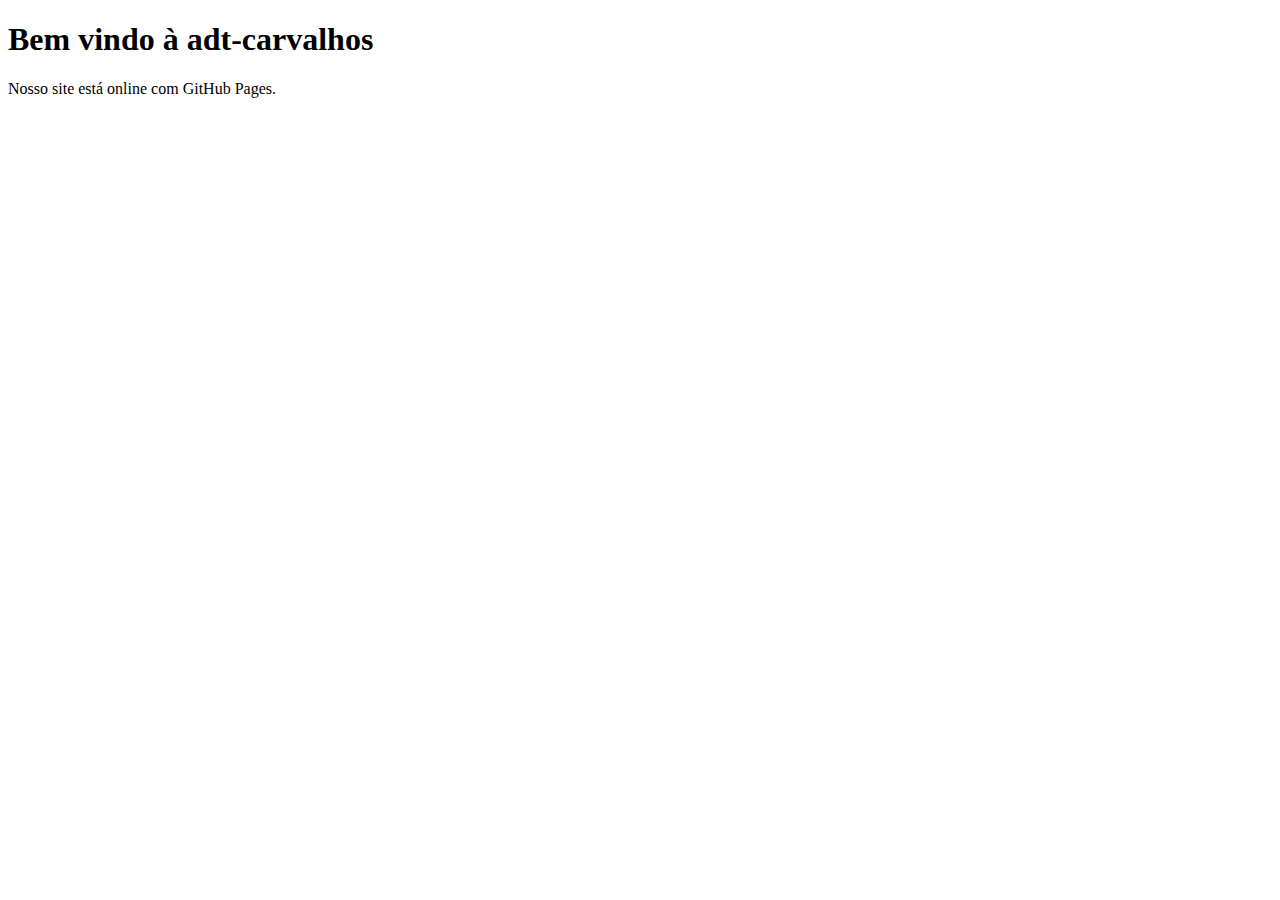
==== index.html @ ec872d53 "Create index.html" ====
<!DOCTYPE HTML>
<html lang="pt-br">
<head>
  <meta charset="UTF-8">
  <title>adt-carvalhos</title>
</head>
<body>
  <h1>Bem vindo à adt-carvalhos</h1>
  <p>Nosso site está online com GitHub Pages.</p>
</body>
</html>
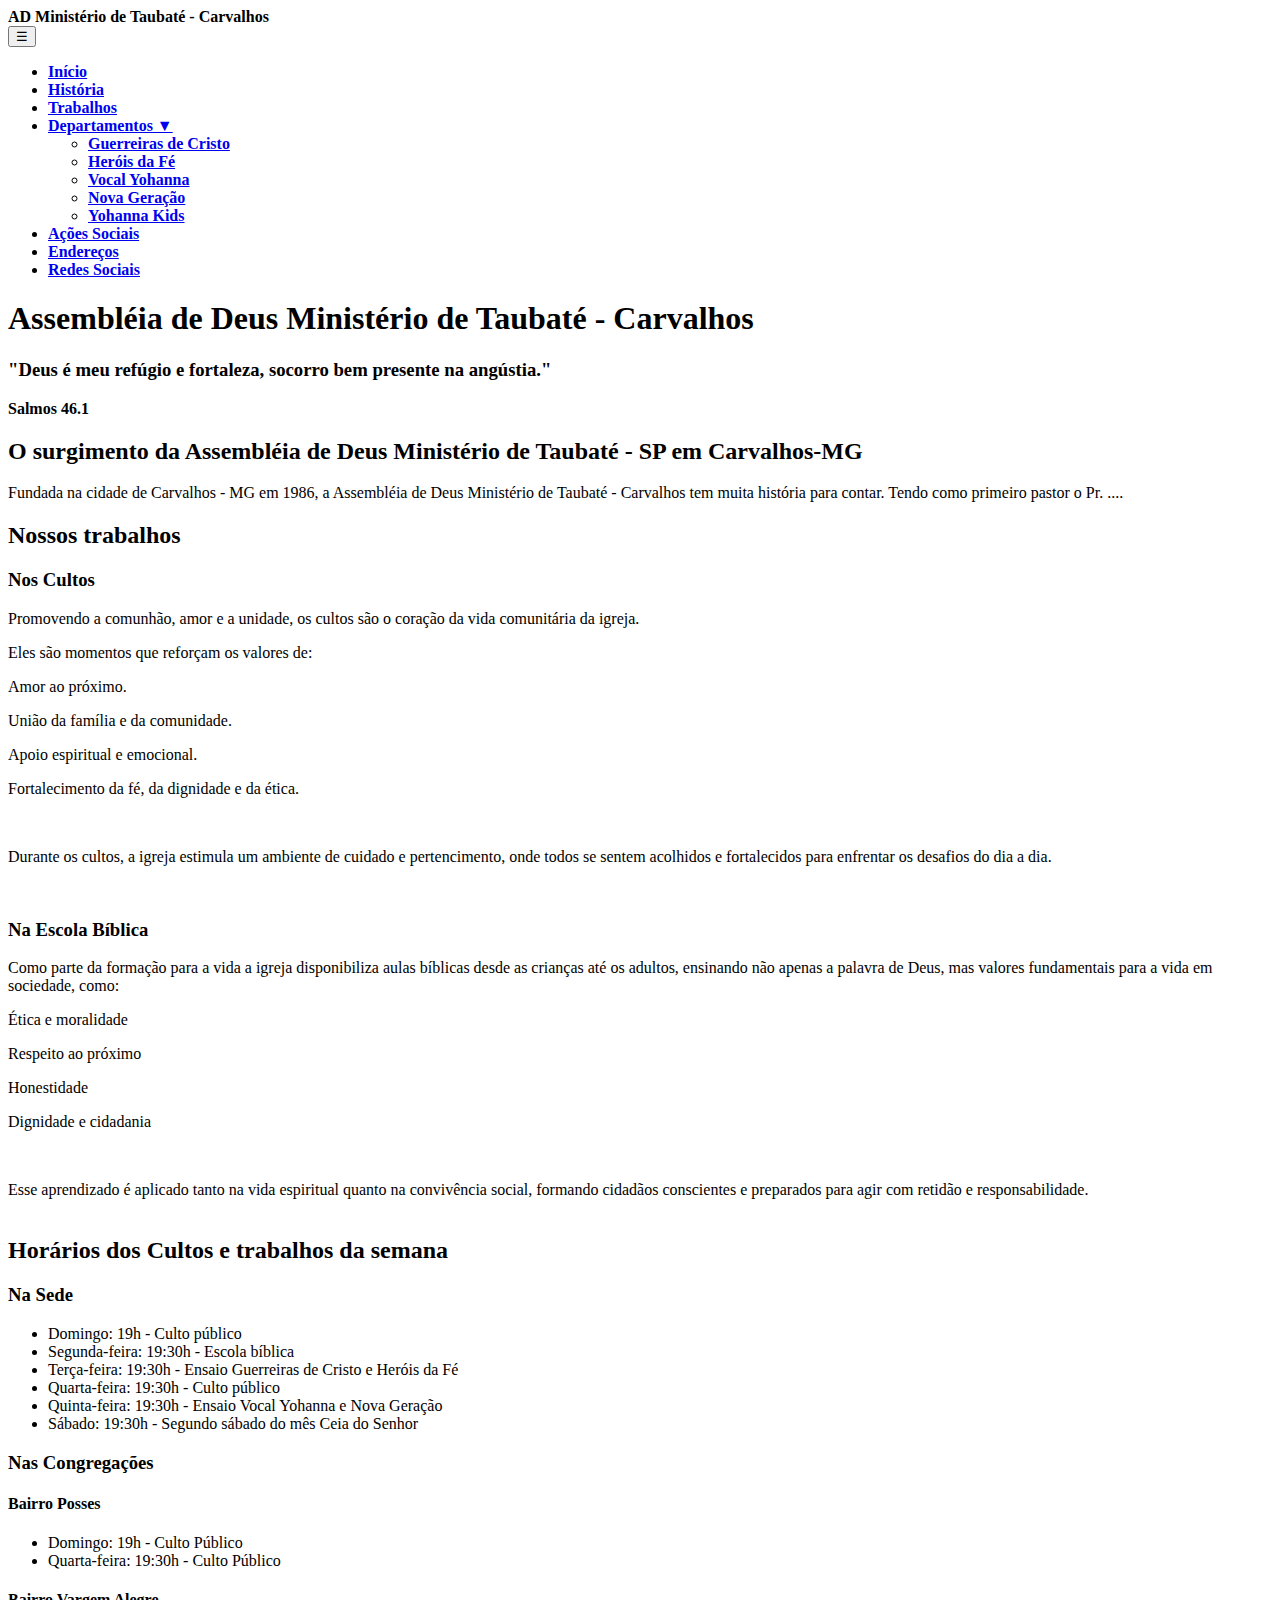
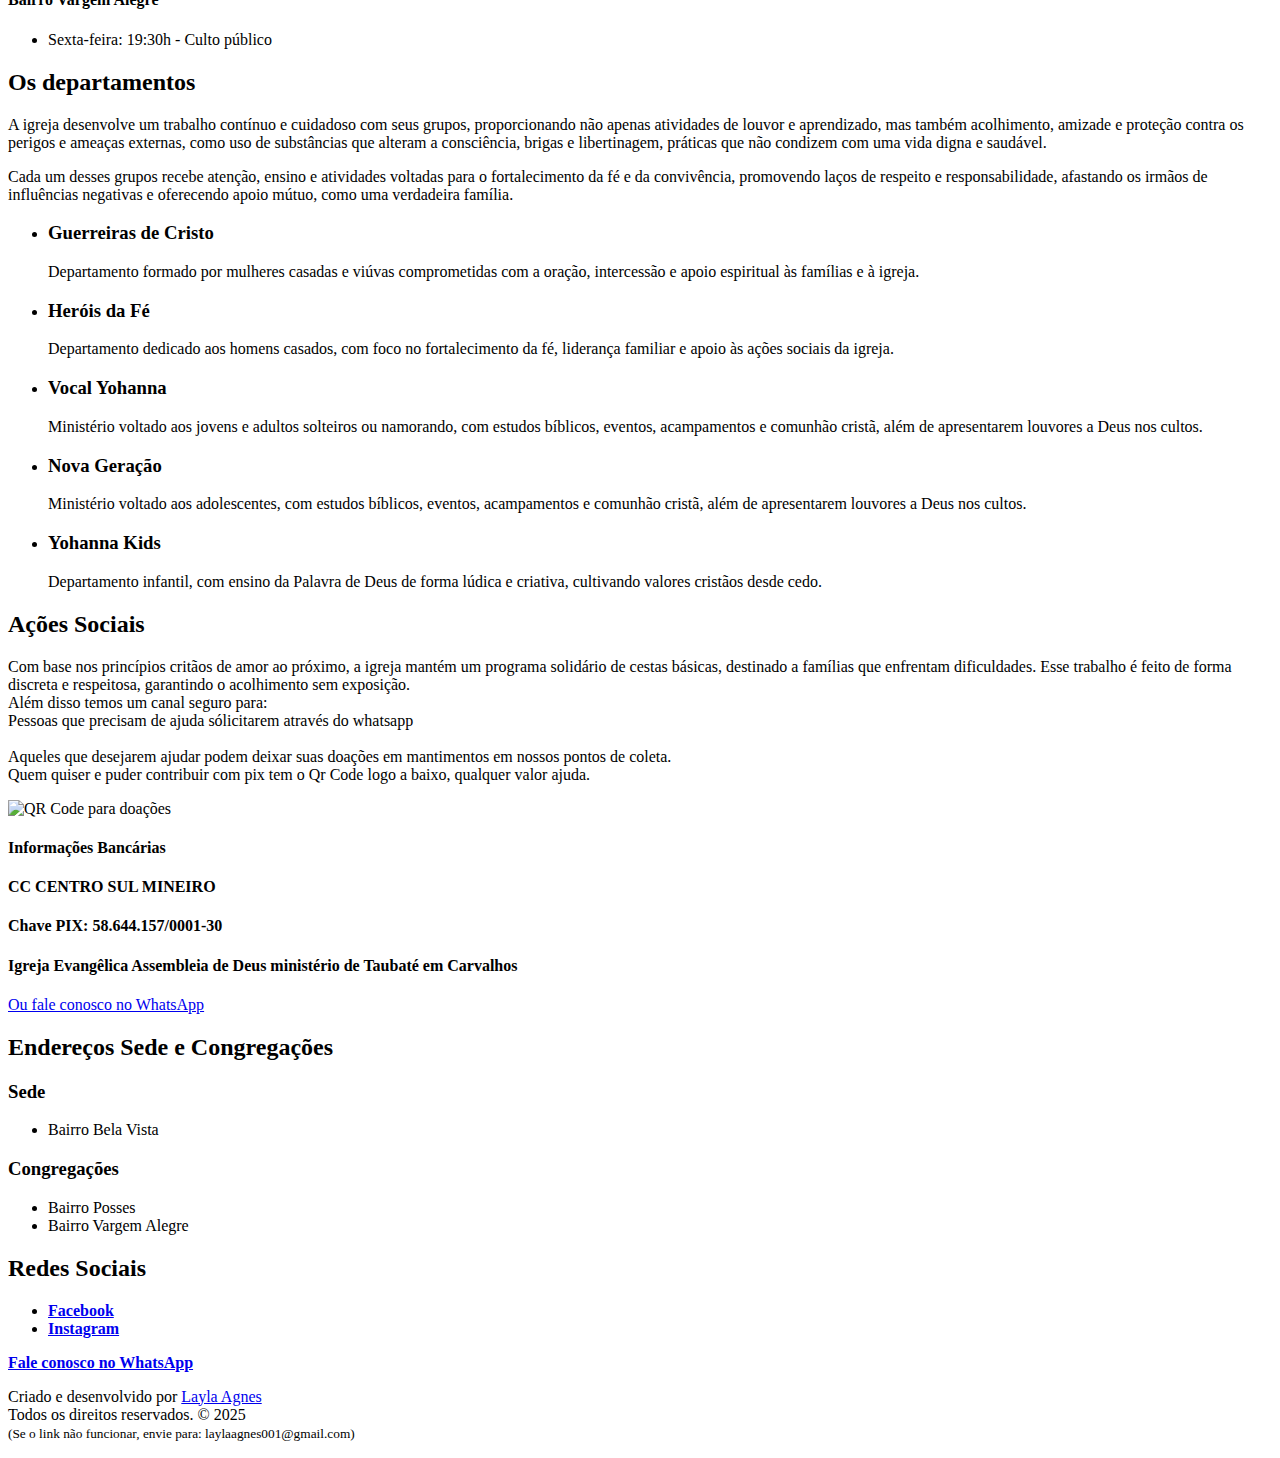
==== commit 1d61cc26: "Update and rename PEX/landpage.html to index.html" ====
--- a/index.html
+++ b/index.html
@@ -1,11 +1,202 @@
-<!DOCTYPE HTML>
-<html lang="pt-br">
-<head>
-  <meta charset="UTF-8">
-  <title>adt-carvalhos</title>
-</head>
-<body>
-  <h1>Bem vindo à adt-carvalhos</h1>
-  <p>Nosso site está online com GitHub Pages.</p>
-</body>
-</html>
+<!DOCTYPE html>
+<html lang="pt-br">
+<head>
+    <meta charset="UTF-8">
+    <meta name="viewport" content="width=device-width, initial-scale=1.0">
+    <title>AD Ministério Taubaté - Carvalhos</title>
+    <link rel="stylesheet" href="style.css"/>
+</head>
+<body>
+    <nav>
+        <div class="logo"><strong>AD Ministério de Taubaté - Carvalhos</strong></div>
+        <button class="menu-toggle" aria-expanded="false" aria-controls="menu">☰</button>
+
+
+        <ul id="menu">
+            <li><strong><a href="#inicio">Início</a></strong></li>
+            <li><strong><a href="#historia">História</a></strong></li>
+            <li><strong><a href="#trabalhos">Trabalhos</a></strong></li>
+            <li class="dropdown">
+                <strong><a href="#departamentos">Departamentos ▼</a></strong>
+                <ul class="submenu">
+                    <li><strong><a href="#guerreiras-de-cristo">Guerreiras de Cristo</a></strong></li>
+                    <li><strong><a href="#herois-da-fe">Heróis da Fé</a></strong></li>
+                    <li><strong><a href="#vocal-yohanna">Vocal Yohanna</a></strong></li>
+                    <li><strong><a href="#nova-geracao">Nova Geração</a></strong></li>
+                    <li><strong><a href="#yohanna-kids">Yohanna Kids</a></strong></li>
+                </ul>
+            </li>
+            <li><strong><a href="#acoes-sociais">Ações Sociais</a></strong></li>
+            <li><strong><a href="#enderecos">Endereços</a></strong></li>
+            <li><strong><a href="#redes-sociais">Redes Sociais</a></strong></li>
+        </ul>
+    </nav>
+
+    <div class="hero" id="inicio">
+        <div class="overlay">
+            <h1>Assembléia de Deus Ministério de Taubaté - Carvalhos</h1>
+            <h3>"Deus é meu refúgio e fortaleza, socorro bem presente na angústia."</h3>
+            <p><strong>Salmos 46.1</strong></p>
+        </div>
+    </div>
+
+    <section id="historia">
+        <h2>O surgimento da Assembléia de Deus Ministério de Taubaté - SP em Carvalhos-MG</h2>
+        <p>Fundada na cidade de Carvalhos - MG em 1986, a Assembléia de Deus Ministério de Taubaté - Carvalhos tem muita história para contar. Tendo como primeiro pastor o Pr. ....</p>
+    </section>
+
+    <section id="trabalhos">
+        <h2>Nossos trabalhos</h2>
+        <h3><strong>Nos Cultos</strong></h3>
+        <p>Promovendo a comunhão, amor e a unidade, os cultos são o coração da vida comunitária da igreja.</p>
+        <p>Eles são momentos que reforçam os valores de:</p>
+        <p>Amor ao próximo.</p>
+        <p>União da família e da comunidade.</p>
+        <p>Apoio espiritual e emocional.</p>
+        <p>Fortalecimento da fé, da dignidade e da ética.</p>
+        <br>
+        <p>Durante os cultos, a igreja estimula um ambiente de cuidado e pertencimento, onde todos se sentem acolhidos e fortalecidos para enfrentar os desafios do dia a dia.</p>
+        <br>
+
+        <h3><strong>Na Escola Bíblica</strong></h3>
+        <p>Como parte da formação para a vida a igreja disponibiliza aulas bíblicas desde as crianças até os adultos, ensinando não apenas a palavra de Deus, mas valores fundamentais para a vida em sociedade, como:</p>
+        <p>Ética e moralidade</p>
+        <p>Respeito ao próximo</p>
+        <p>Honestidade</p>
+        <p>Dignidade e cidadania</p>
+        </br>
+        <p>Esse aprendizado é aplicado tanto na vida espiritual quanto na convivência social, formando cidadãos conscientes e preparados para agir com retidão e responsabilidade.</br></br></p>
+
+        <h2>Horários dos Cultos e trabalhos da semana</h2>
+        <h3><strong>Na Sede</strong></h3>
+        <ul>
+            <li>Domingo: 19h - Culto público</li>
+            <li>Segunda-feira: 19:30h - Escola bíblica</li>
+            <li>Terça-feira: 19:30h - Ensaio Guerreiras de Cristo e Heróis da Fé</li>
+            <li>Quarta-feira: 19:30h - Culto público</li>
+            <li>Quinta-feira: 19:30h - Ensaio Vocal Yohanna e Nova Geração</li>
+            <li>Sábado: 19:30h - Segundo sábado do mês Ceia do Senhor</li>
+        </ul>
+
+        <h3><strong>Nas Congregações</strong></h3>
+        <h4>Bairro Posses</h4>
+        <ul>
+            <li>Domingo: 19h - Culto Público</li>
+            <li>Quarta-feira: 19:30h - Culto Público</li>
+        </ul>
+        <h4>Bairro Vargem Alegre</h4>
+        <ul>
+            <li>Sexta-feira: 19:30h - Culto público</li>
+        </ul>
+    </section>
+
+    <section id="departamentos">
+        <h2>Os departamentos</h2>
+        <p>A igreja desenvolve um trabalho contínuo e cuidadoso com seus grupos, proporcionando não apenas atividades de louvor e aprendizado, mas também acolhimento, amizade e proteção contra os perigos e ameaças externas, como uso de substâncias que alteram a consciência, brigas e libertinagem, práticas que não condizem com uma vida digna e saudável.</p>
+        <p>Cada um desses grupos recebe atenção, ensino e atividades voltadas para o fortalecimento da fé e da convivência, promovendo laços de respeito e responsabilidade, afastando os irmãos de influências negativas e oferecendo apoio mútuo, como uma verdadeira família.</p>
+        <ul>
+            <li id="guerreiras-de-cristo">
+                <h3>Guerreiras de Cristo</h3>
+                <p>Departamento formado por mulheres casadas e viúvas comprometidas com a oração, intercessão e apoio espiritual às famílias e à igreja.</p>
+            </li>
+            <li id="herois-da-fe">
+                <h3>Heróis da Fé</h3>
+                <p>Departamento dedicado aos homens casados, com foco no fortalecimento da fé, liderança familiar e apoio às ações sociais da igreja.</p>
+            </li>
+            <li id="vocal-yohanna">
+                <h3>Vocal Yohanna</h3>
+                <p>Ministério voltado aos jovens e adultos solteiros ou namorando, com estudos bíblicos, eventos, acampamentos e comunhão cristã, além de apresentarem louvores a Deus nos cultos.</p>
+            </li>
+            <li id="nova-geracao">
+                <h3>Nova Geração</h3>
+                <p>Ministério voltado aos adolescentes, com estudos bíblicos, eventos, acampamentos e comunhão cristã, além de apresentarem louvores a Deus nos cultos.</p>
+            </li>
+            <li id="yohanna-kids">
+                <h3>Yohanna Kids</h3>
+                <p>Departamento infantil, com ensino da Palavra de Deus de forma lúdica e criativa, cultivando valores cristãos desde cedo.</p>
+            </li>
+        </ul>
+    </section>
+
+    <section id="acoes-sociais">
+        <div class="acoes-content">
+          <!-- 1. Texto -->
+          <div class="acoes-text">
+            <h2>Ações Sociais</h2>
+            <p>
+              Com base nos princípios critãos de amor ao próximo, a igreja mantém um programa solidário de cestas básicas, destinado a famílias que enfrentam dificuldades. Esse trabalho é feito de forma discreta e respeitosa, garantindo o acolhimento sem exposição.
+            </br>Além disso temos um canal seguro para: 
+            </br> Pessoas que precisam de ajuda sólicitarem através do whatsapp</br>
+            </br> Aqueles que desejarem ajudar podem deixar suas doações em mantimentos em nossos pontos de coleta.
+            </br> Quem quiser e puder contribuir com pix tem o Qr Code logo a baixo, qualquer valor ajuda.
+            </p>
+          </div>
+      
+          <!-- 2. QR Code -->
+          <div class="acoes-qrcode">
+            <img src="acoes-sociais.jpg" alt="QR Code para doações" class="qr-img">
+          </div>
+      
+          <!-- 3. Informações bancárias -->
+          <div class="acoes-bancarias">
+            <h4><strong>Informações Bancárias</strong></h4>
+                <h4>CC CENTRO SUL MINEIRO</h4>
+                <h4>Chave PIX: 58.644.157/0001-30</h4>
+                <h4>Igreja Evangêlica Assembleia de Deus ministério de Taubaté em Carvalhos</h4>
+          </div>
+           <!-- 4. Botão WhatsApp -->
+           <div class="acoes-whatsapp">
+            <a href="https://wa.me/5531999999999" target="_blank" class="whatsapp-btn">
+              Ou fale conosco no WhatsApp
+            </a>
+          </div>
+        </div>
+      </section>
+      
+      
+      
+
+    <section id="enderecos">
+        <h2>Endereços Sede e Congregações</h2>
+        <h3><strong>Sede</strong></h3>
+        <ul>
+            <li>Bairro Bela Vista</li>
+        </ul>
+        <h3><strong>Congregações</strong></h3>
+        <ul>
+            <li>Bairro Posses</li>
+            <li>Bairro Vargem Alegre</li>
+        </ul>
+    </section>
+
+    <section id="redes-sociais">
+        <h2>Redes Sociais</h2>
+        <ul class="redes">
+            <li><a href="https://www.facebook.com/profile.php?id=100076797251448" target="_blank"><strong>Facebook</strong></a></li>
+            <li><a href="https://www.instagram.com/adtcarvalhosmg/" target="_blank"><strong>Instagram</strong></a></li>
+        </ul>
+    </section>
+
+    <a class="whatsapp" href="https://wa.me/5531999999999" target="_blank"><strong>Fale conosco no WhatsApp</strong></a>
+
+    <footer class="rodape">
+        <div class="rodape-grid">
+          <div>
+            <p>
+              Criado e desenvolvido por 
+              <a href="mailto:laylaagnes001@gmail.com">Layla Agnes</a> </br>Todos os direitos reservados. © 2025
+              <br>
+              <small class="aviso-email">(Se o link não funcionar, envie para: laylaagnes001@gmail.com)</small>
+             
+            </p>
+          </div>
+        </div>
+      </footer>
+      
+    
+    
+
+    <script src="menu-responsivo.js"></script>
+
+</body>
+</html>
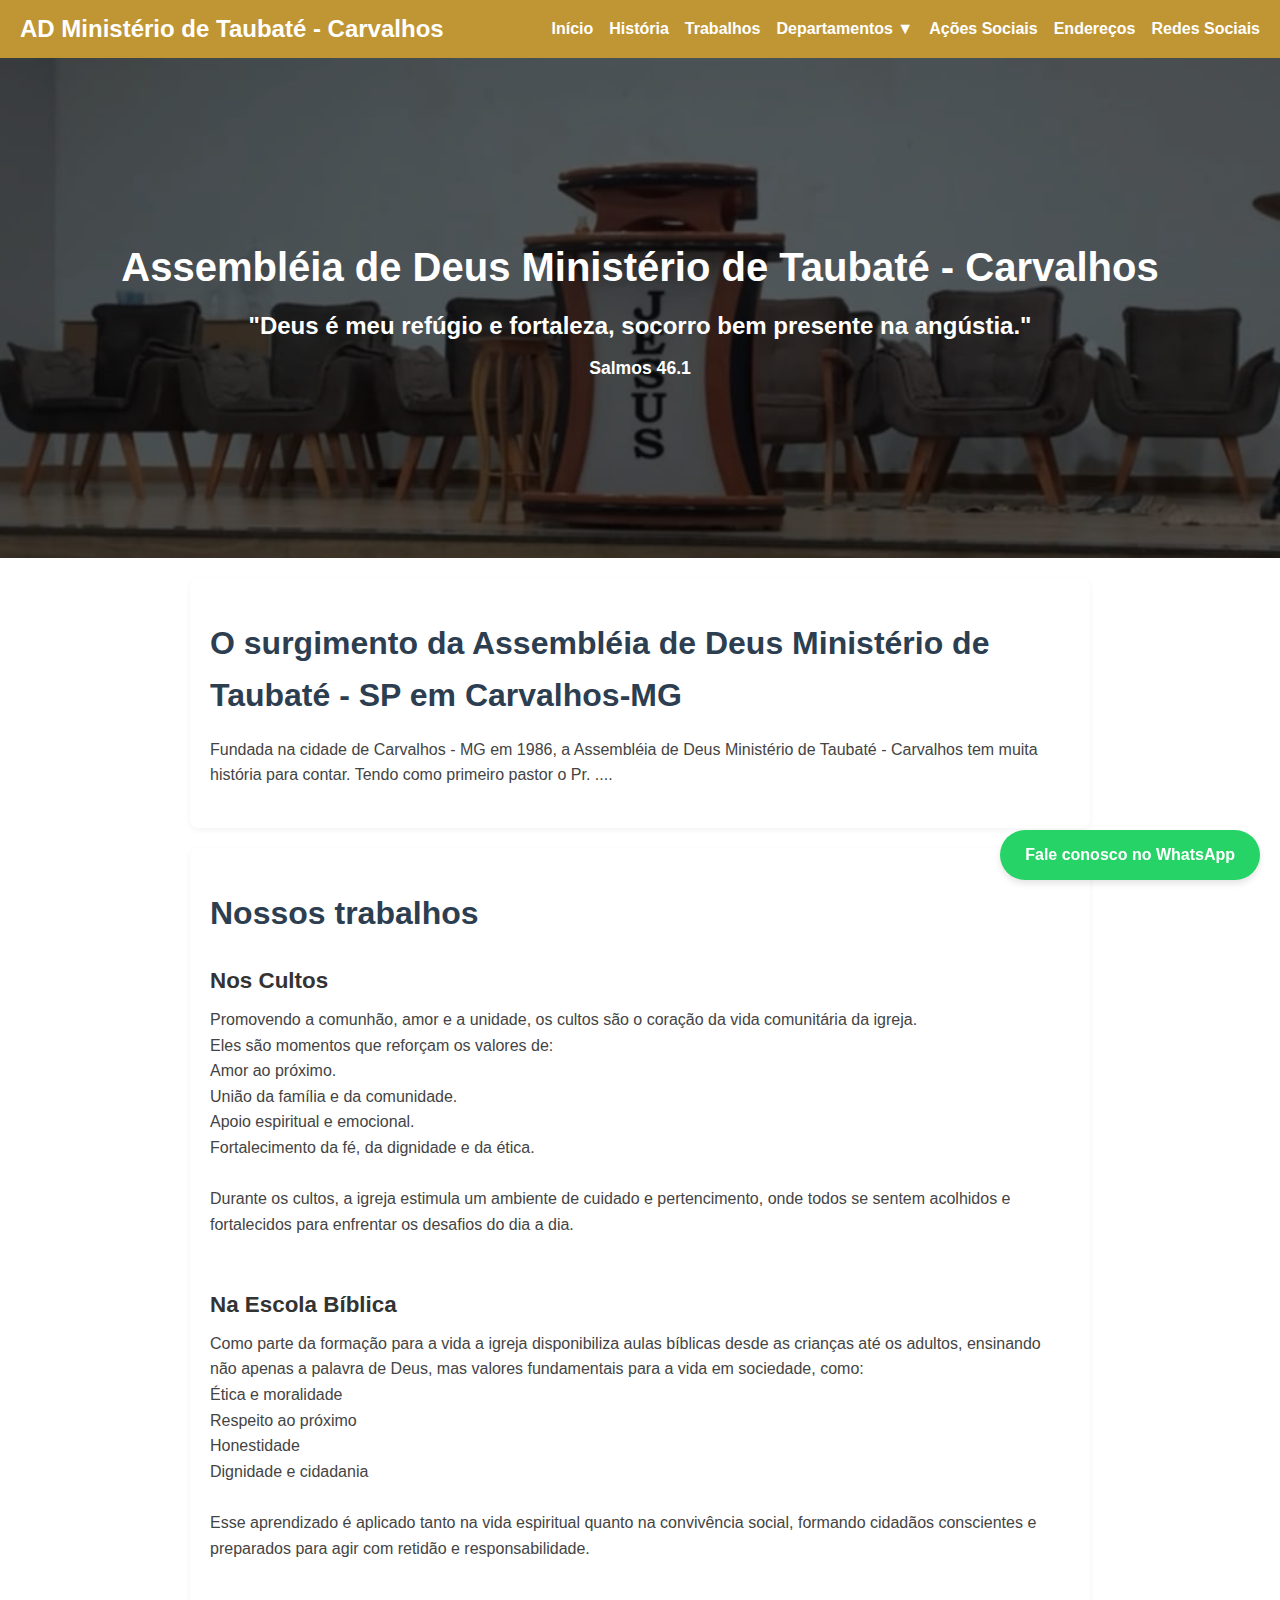
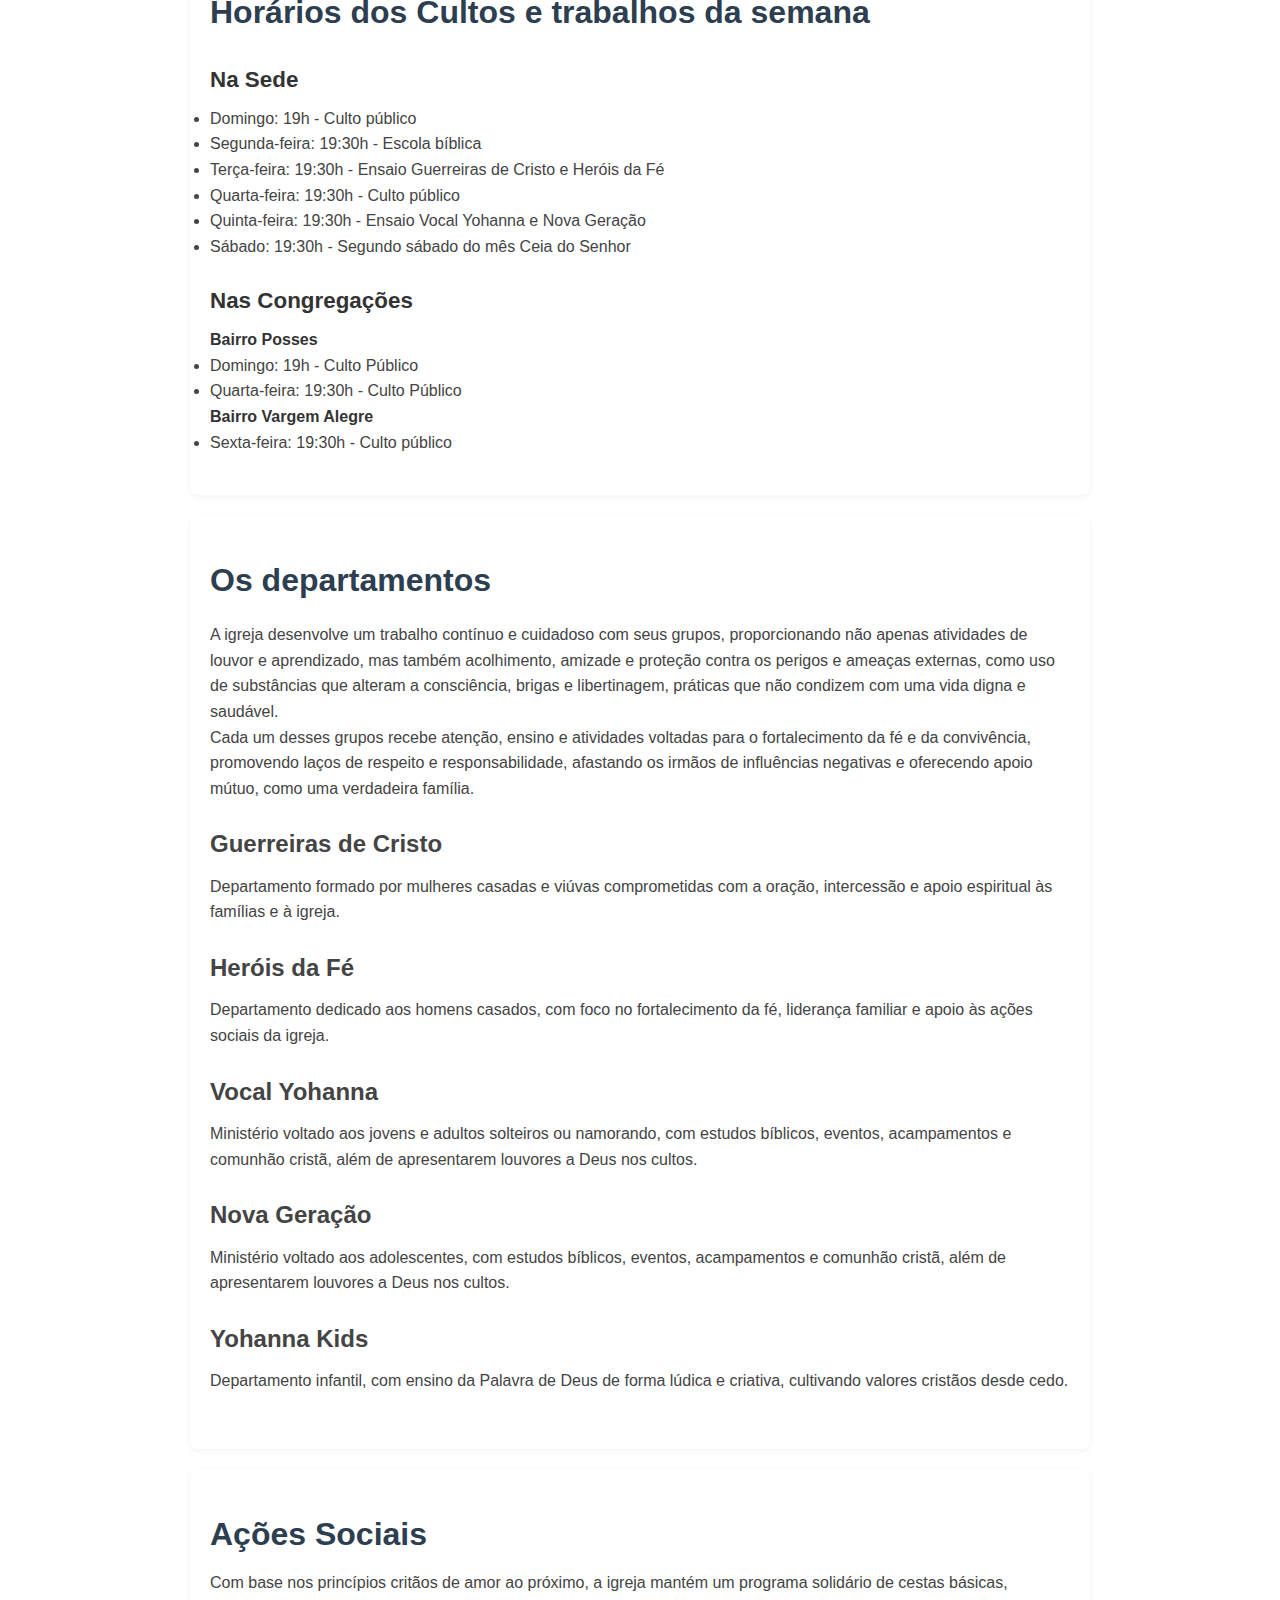
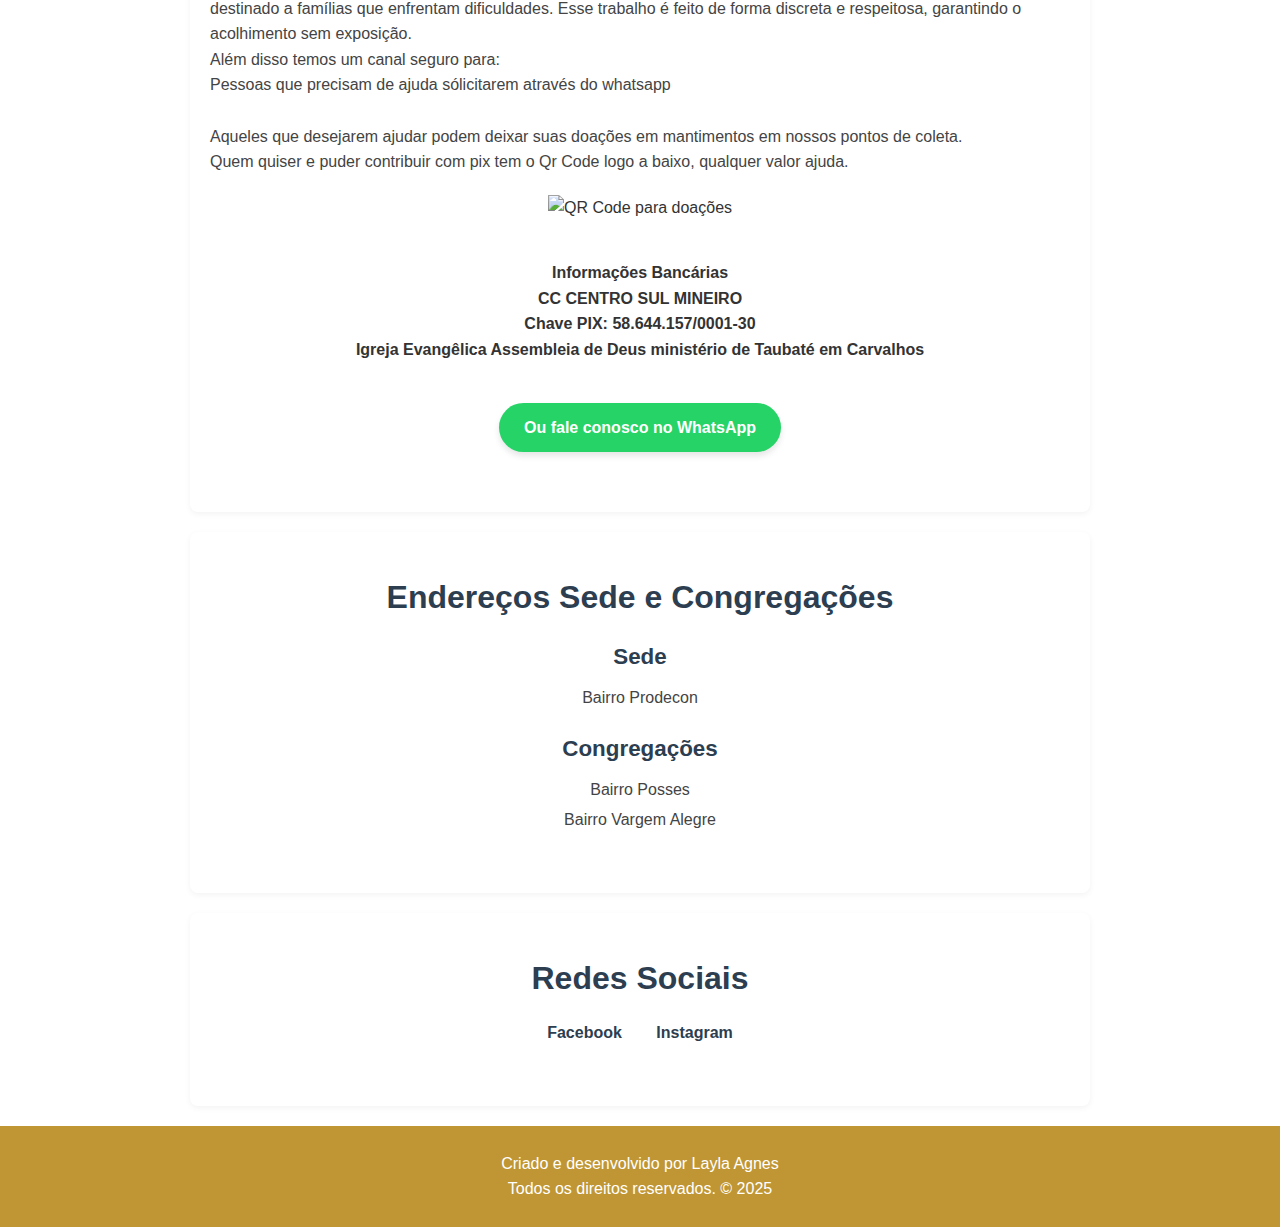
==== commit 9a061eca: "Atualizar o index.html" ====
--- a/index.html
+++ b/index.html
@@ -146,7 +146,7 @@
           </div>
            <!-- 4. Botão WhatsApp -->
            <div class="acoes-whatsapp">
-            <a href="https://wa.me/5531999999999" target="_blank" class="whatsapp-btn">
+            <a href="https://wa.me/5535998996960" target="_blank" class="whatsapp-btn">
               Ou fale conosco no WhatsApp
             </a>
           </div>
@@ -160,7 +160,7 @@
         <h2>Endereços Sede e Congregações</h2>
         <h3><strong>Sede</strong></h3>
         <ul>
-            <li>Bairro Bela Vista</li>
+            <li>Bairro Prodecon</li>
         </ul>
         <h3><strong>Congregações</strong></h3>
         <ul>
@@ -177,7 +177,7 @@
         </ul>
     </section>
 
-    <a class="whatsapp" href="https://wa.me/5531999999999" target="_blank"><strong>Fale conosco no WhatsApp</strong></a>
+    <a class="whatsapp" href="https://wa.me/5512997454441" target="_blank"><strong>Fale conosco no WhatsApp</strong></a>
 
     <footer class="rodape">
         <div class="rodape-grid">
@@ -186,8 +186,7 @@
               Criado e desenvolvido por 
               <a href="mailto:laylaagnes001@gmail.com">Layla Agnes</a> </br>Todos os direitos reservados. © 2025
               <br>
-              <small class="aviso-email">(Se o link não funcionar, envie para: laylaagnes001@gmail.com)</small>
-             
+              
             </p>
           </div>
         </div>
--- a/style.css
+++ b/style.css
@@ -0,0 +1,381 @@
+/* ===== Reset & Variáveis ===== */
+* {
+  margin: 0;
+  padding: 0;
+  box-sizing: border-box;
+}
+
+:root {
+  --gold: #c09634;
+  --dark: #2c3e50;
+  --bg: #ffffff;
+  --text: #333;
+}
+
+/* ===== Body ===== */
+body {
+  font-family: Arial, sans‑serif;
+  line-height: 1.6;
+  background-color: var(--bg);  /* Fundo da página */
+  color: var(--text);
+}
+
+/* ===== Navegação ===== */
+nav {
+  display: flex;
+  justify-content: space-between;
+  align-items: center;
+  background-color: var(--gold); /* Cor do fundo do cabeçalho */
+  padding: 10px 20px;
+  position: relative;
+  z-index: 1000;
+}
+
+nav .logo {
+  font-size: 1.5rem;
+  font-weight: bold;
+  color: white;
+}
+
+nav .menu-toggle {
+  display: none;
+  font-size: 1.8rem;
+  background: none;
+  border: none;
+  color: white;
+  cursor: pointer;
+}
+
+nav ul {
+  list-style: none;
+  display: flex;
+  gap: 1rem;
+}
+
+nav ul li {
+  position: relative;
+}
+
+nav ul li a {
+  color: white;
+  text-decoration: none;
+  font-weight: bold;
+  padding: 0.5rem 0;
+}
+
+nav ul li a:hover {
+  text-decoration: underline;
+}
+
+/* Dropdown “Departamentos” */
+nav ul li .submenu {
+  display: none;
+  position: absolute;
+  top: 100%;
+  left: 0;
+  background-color: var(--gold);
+  flex-direction: column;
+  min-width: 180px;
+}
+
+nav ul li:hover .submenu {
+  display: flex;
+}
+
+nav ul li .submenu li a {
+  padding: 0.5rem 1rem;
+  color: white;
+}
+
+
+
+/* ===== Hero ===== */
+.hero {
+  position: relative;
+  height: 500px;
+  background: url('banner.jpg') no-repeat center/cover;
+  display: flex;
+  align-items: center;
+  justify-content: center;
+}
+
+.hero .overlay {
+  position: absolute;
+  inset: 0;
+  background-color: rgba(0,0,0,0.6);
+  display: flex;
+  flex-direction: column;
+  align-items: center;
+  justify-content: center;
+  color: white;
+  text-align: center;
+  padding: 1rem;
+}
+
+.hero h1 {
+  font-size: 2.5rem;
+  margin-bottom: .5rem;
+}
+
+.hero h3 {
+  font-size: 1.5rem;
+  margin-bottom: .5rem;
+}
+
+.hero p {
+  font-size: 1.1rem;
+  font-weight: bold;
+}
+
+/* ===== Seções Gerais ===== */
+section {
+  background: white; /* Fundo branco para as seções */
+  padding: 40px 20px;
+  max-width: 900px;
+  margin: 20px auto;
+  border-radius: 8px;
+  box-shadow: 0 2px 6px rgba(0,0,0,0.05);
+}
+
+section h2 {
+  font-size: 2rem;
+  color: var(--dark);
+  margin-bottom: 1rem;
+}
+
+section h3 {
+  font-size: 1.4rem;
+  margin-top: 1.5rem;
+  margin-bottom: .5rem;
+}
+
+section p,
+section ul,
+section li {
+  color: #444;
+}
+
+/* ===== Ações Sociais ===== */
+#acoes-sociais .acoes-content {
+  display: flex;
+  flex-direction: column;
+  align-items: center;
+  gap: 20px;
+}
+
+#acoes-sociais .acoes-text h2 {
+  font-size: 2rem;
+  color: var(--dark);
+  margin-bottom: 10px;
+}
+
+#acoes-sociais .acoes-text p {
+  line-height: 1.6;
+}
+
+#acoes-sociais .acoes-whatsapp {
+  margin: 20px 0;
+}
+
+/* ===== Botões WhatsApp (tanto flutuante quanto local) ===== */
+.whatsapp-btn,
+.whatsapp {
+  display: inline-block;
+  padding: 12px 25px;
+  background-color: #25d366;  /* Cor do botão WhatsApp */
+  color: white;
+  font-weight: bold;
+  text-decoration: none;
+  border-radius: 25px;
+  box-shadow: 0 4px 6px rgba(0,0,0,0.1);
+  transition: background-color .3s;
+}
+
+.whatsapp-btn:hover,
+.whatsapp:hover {
+  background-color: #128c7e; /* Cor do botão WhatsApp ao passar o mouse */
+}
+
+/* Posição fixa do botão flutuante */
+.whatsapp {
+  position: fixed;
+  bottom: 20px;
+  right: 20px;
+  z-index: 1000;
+}
+
+#acoes-sociais .qr-img {
+  width: 150px;
+  height: 150px;
+  object-fit: contain;
+}
+
+#acoes-sociais .acoes-bancarias {
+  text-align: center;
+  margin-top: 20px;
+}
+
+#acoes-sociais .acoes-bancarias h3 {
+  font-size: 1.5rem;
+  color: var(--dark);
+  margin-bottom: 10px;
+}
+
+#acoes-sociais .acoes-bancarias p {
+  margin: 4px 0;
+}
+
+/* ===== Departamentos ===== */
+#departamentos {
+  background-color: #ffffff; /* Corrigido para branco */
+}
+
+
+#departamentos ul {
+  list-style: none;
+  padding: 0;
+}
+
+#departamentos li {
+  margin: 15px 0;
+}
+
+#departamentos h3 {
+  font-size: 1.5rem;
+  margin-bottom: 10px;
+}
+
+#departamentos p {
+  line-height: 1.6;
+}
+
+/* ===== Endereços ===== */
+#enderecos {
+  text-align: center;
+}
+
+#enderecos h3 {
+  font-size: 1.4rem;
+  color: var(--dark);
+  margin-top: 10px;
+  margin-bottom: 10px;
+}
+
+#enderecos ul {
+  list-style: none;
+  padding: 0;
+  margin-bottom: 20px;
+}
+
+#enderecos li {
+  margin: 5px 0;
+  font-size: 1rem;
+}
+
+/* ===== Redes Sociais ===== */
+#redes-sociais {
+  text-align: center;
+}
+
+#redes-sociais .redes {
+  list-style: none;
+  padding: 0;
+  margin-bottom: 20px;
+}
+
+#redes-sociais li {
+  display: inline-block;
+  margin: 0 15px;
+}
+
+#redes-sociais a {
+  color: var(--dark);
+  text-decoration: none;
+  font-weight: bold;
+}
+
+#redes-sociais a:hover {
+  text-decoration: underline;
+}
+
+/* ===== Rodapé ===== */
+footer.rodape {
+  background-color: var(--gold); /* Cor de fundo do rodapé */
+  color: white;
+  padding: 20px 0;
+  text-align: center;
+}
+
+footer .rodape-grid {
+  display: flex;
+  flex-wrap: wrap;
+  gap: 20px;
+  justify-content: center;
+  max-width: 1000px;
+  margin: 0 auto;
+}
+
+footer .rodape-grid div {
+  flex: 1;
+  min-width: 200px;
+}
+
+footer h4 {
+  margin-bottom: 8px;
+  font-size: 1.1rem;
+}
+
+footer p {
+  margin: 5px 0;
+}
+
+footer p a {
+  color: white; /* Link branco */
+  text-decoration: none; /* Sem sublinhado */
+}
+
+footer p a:hover {
+  text-decoration: underline; /* Sublinha o link ao passar o mouse */
+}
+
+/* ===== Responsividade ===== */
+@media (max-width: 768px) {
+  /* Menu mobile */
+  nav .menu-toggle {
+    display: block;
+  }
+  nav ul {
+    display: none;
+    flex-direction: column;
+    background-color: var(--gold);
+    width: 100%;
+    margin-top: 10px;
+  }
+  nav ul.show {
+    display: flex;
+  }
+  nav ul li {
+    margin: 10px 0;
+    text-align: center;
+  }
+
+  /* Hero ajustado */
+  .hero {
+    height: 300px;
+  }
+
+  /* Seções mais enxutas no mobile */
+  section {
+    margin: 10px;
+    padding: 30px 15px;
+  }
+
+  /* Ações Sociais */
+  .whatsapp-btn {
+    width: 100%;
+  }
+  #acoes-sociais .qr-img {
+    width: 120px;
+    height: 120px;
+  }
+}
